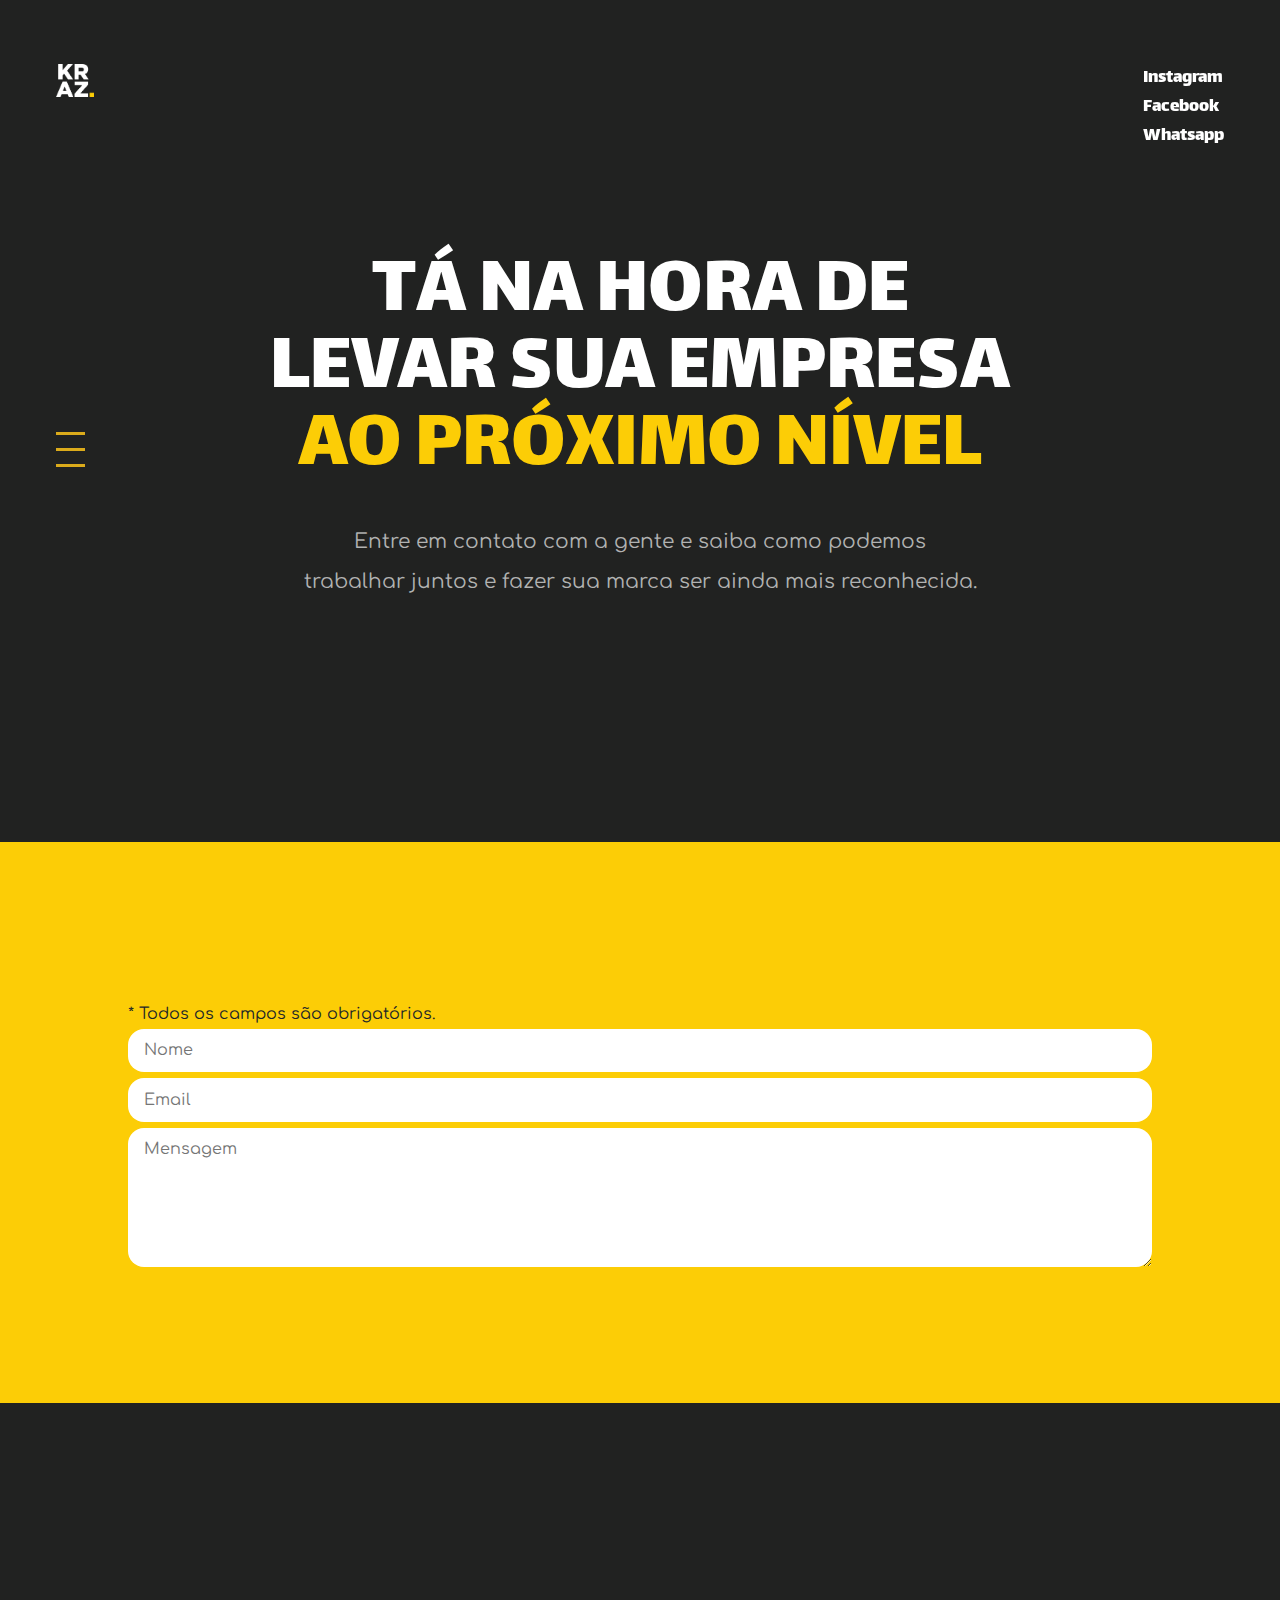
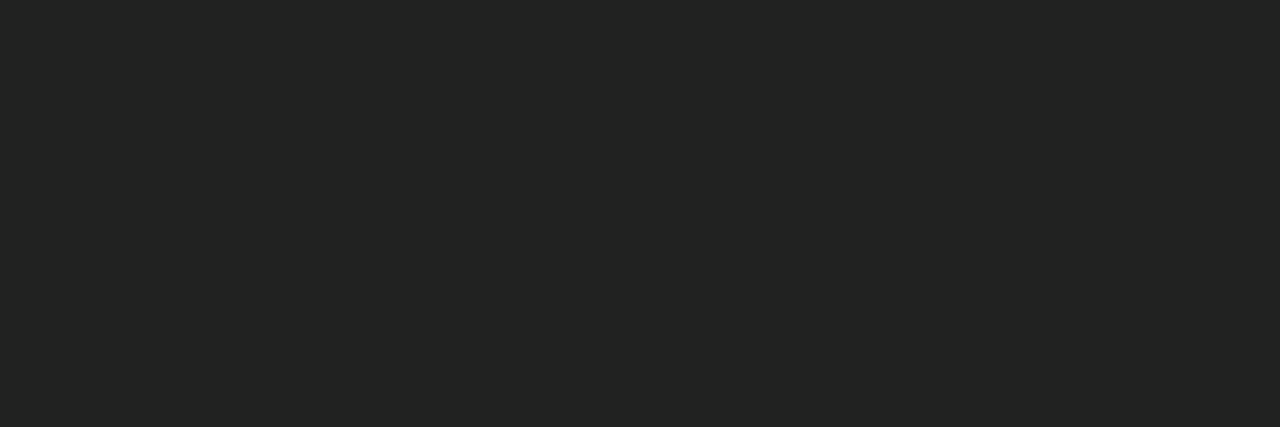
==== contact.html @ 316b5bdb "add contact form" ====
<!DOCTYPE html>
<html lang="en">

<head>
  <meta charset="UTF-8">
  <meta name="viewport" content="width=device-width, initial-scale=1.0">
  <title>KRAZ - Contato</title>
  <link rel="stylesheet" type="text/css" href="css/bootstrap.min.css">
  <link rel="stylesheet" type="text/css" href="css/fontawesome-all.min.css">
  <link rel="stylesheet" type="text/css" href="css/style.css">
  <link rel="stylesheet" type="text/css" href="css/organic-theme.css">
</head>

<body>
  <div class="menu-toggle">
    <div class="icon"></div>
  </div>
  <div class="main-menu">
    <div class="contant-info">
      <div><a href="mailto:agenciakraz@gmail.com">agenciakraz@gmail.com</a></div>
      <div>(11) 91148-5581</div>
    </div>
    <div class="menu-links">
      <ul>
        <li><a href="index.html">Início</a></li>
        <li><a href="contact.html">Contato</a></li>
      </ul>
    </div>
    <div class="social-media">
      <div class="social-link-holder"><a href="https://www.instagram.com/agenciakraz/">Instagram</a></div>
      <div class="social-link-holder"><a href="https://www.facebook.com/agencia.kraz">Facebook</a></div>
      <div class="social-link-holder"><a href="https://api.whatsapp.com/send?phone=5511911485581">Whatsapp</a></div>
    </div>
  </div>
  <nav class="container-fluid cnav">
    <div class="row">
      <div class="col">
        <div class="logo-holder">
          <a href="index.html"><img class="logo" src="images/logo.png" alt="KRAZ"></a>
        </div>
      </div>
      <div class="col text-right">
        <div class="social-media">
          <div class="social-link-holder"><a href="https://www.instagram.com/agenciakraz/">Instagram</a></div>
          <div class="social-link-holder"><a href="https://www.facebook.com/agencia.kraz">Facebook</a></div>
          <div class="social-link-holder"><a href="https://api.whatsapp.com/send?phone=5511911485581">Whatsapp</a></div>
        </div>
      </div>
    </div>
  </nav>
  <header class="container-fluid header header-contact">
    <div class="row">
      <div class="col">
        <div class="lg-text">
          <span>tá na hora de</span><br>
          <span>levar sua empresa</span><br>
          <span class="other-color">ao próximo nível</span>
        </div>
        <div class="normal-text">
          <p>Entre em contato com a gente e saiba como podemos <br> trabalhar juntos e fazer sua marca ser ainda mais
            reconhecida.</p>
        </div>
      </div>
    </div>
  </header>
  <div class="container-fluid form-contact">
    <div class="row">
      <div class="col">
        <div class="normal-text">
          <p>
            Tem alguma dúvida ou quer trocar uma ideia sobre algum projeto?<br>
            Manda aí! Retornaremos o mais breve possível.
          </p>
        </div>
        <span class="required-fields">* Todos os campos são obrigatórios.</span>

        <form>
          <input type="text" id="name" name="name" maxlength="155" placeholder="Nome" required>
          <input type="email" id="email" name="email" maxlength="254" placeholder="Email" required>
          <textarea id="message" name="message" placeholder="Mensagem" rows="5" required></textarea>

          <button type="submit" class="cr-btn black">
            Enviar Mensagem
          </button>
        </form>
      </div>
    </div>
  </div>
  <footer class="container-fluid footer">
    <div class="row">
      <div class="col">
        <div class="contact-info-holder">
          <div class="title">Telefone</div>
          <div class="contact-info">(11) 91148-5581</div>
        </div>
      </div>
      <div class="col">
        <div class="contact-info-holder">
          <div class="title">E-mail</div>
          <div class="contact-info"><a href="mailto:agenciakraz@gmail.com">agenciakraz@gmail.com</a></div>
          <div class="social-media">
            <div class="social-link-holder"><a href="https://www.instagram.com/agenciakraz/">Instagram</a></div>
            <div class="social-link-holder"><a href="https://www.facebook.com/agencia.kraz">Facebook</a></div>
            <div class="social-link-holder"><a href="https://api.whatsapp.com/send?phone=5511911485581">Whatsapp</a>
            </div>
          </div>
        </div>
      </div>
    </div>
  </footer>
  <script src="js/jquery.min.js"></script>
  <script src="js/popper.min.js"></script>
  <script src="js/bootstrap.min.js"></script>
  <script src="js/anime.min.js"></script>
  <script src="js/scrollreveal.min.js"></script>
  <script src="js/main.js"></script>
</body>

</html>
---- css/style.css ----
/*------------------------------------------------------------------
 * Theme Name: CRE8
 * Theme URI: https://www.brandio.io/envato/cre8
 * Author: Brandio
 * Author URI: https://www.brandio.io/
 * Description: A Bootstrap Responsive HTML5 Template
 * Version: 1.0
 * Licensed under MIT (https://github.com/twbs/bootstrap/blob/master/LICENSE)
 * Bootstrap v4.1 (http://getbootstrap.com)
 * Copyright 2019 Brandio.
 -------------------------------------------------------------------*/
/*------------------------------------------------------------------
[Table of contents]

1. General Styles.
2. Header Styles
3. Box Contentt Styles
4. Default Content Styles
5. Clients Section Styles
6. Other Content Styles
7. Process Section Styles
8. Team Section Styles
9. Jobs Section Styles
10. Blog Section Styles
11. Post Section Styles
12. Form Contact Styles
13. Jobs Section Styles
14. Social Row Styles
15. Project Info Styles
16. Footer Styles
17. Responsive Styles.
-------------------------------------------------------------------*/
@import url("https://fonts.googleapis.com/css?family=Comfortaa&display=swap");

@import url("https://fonts.googleapis.com/css?family=Lalezar&display=swap");
/* -----------------------------------
    1 - General Styles
------------------------------------*/
::selection {
  background-color: rgba(137, 139, 145, 0.7);
}

*,
body {
  font-family: "Comfortaa", cursive;
  font-weight: 400;
  -webkit-font-smoothing: antialiased;
  text-rendering: optimizeLegibility;
  -moz-osx-font-smoothing: grayscale;
}

h1,
h2,
h3,
h4,
h5,
h6 {
  font-family: "Lalezar", cursive;
}

button {
  border: none;
  background: transparent;
}

.cr-btn {
  display: inline-block;
  font-family: "Lalezar", cursive;
  font-size: 1.45rem;
  color: #fff;
  text-transform: uppercase;
  padding: 1.3rem 2.1rem 1rem;
  border-radius: 10rem;
  -webkit-box-shadow: inset 0 0 0 0.25rem #fff;
  box-shadow: inset 0 0 0 0.25rem #fff;
  -webkit-transition: all 0.3s ease-in-out;
  transition: all 0.3s ease-in-out;
}

.cr-btn:hover,
.cr-btn:focus {
  color: #232931;
  text-decoration: none;
  -webkit-box-shadow: inset 0 0 0 3.25rem #fff;
  box-shadow: inset 0 0 0 3.25rem #fff;
}

.cr-btn.primary {
  color: #fff;
  -webkit-box-shadow: inset 0 0 0 0.28rem #4ecca3;
  box-shadow: inset 0 0 0 0.28rem #4ecca3;
}

.cr-btn.primary:hover,
.cr-btn.primary:focus {
  color: #fff;
  -webkit-box-shadow: inset 0 0 0 3.25rem #4ecca3;
  box-shadow: inset 0 0 0 3.25rem #4ecca3;
}

.cr-btn.black {
  color: #000;
  -webkit-box-shadow: inset 0 0 0 0.28rem #000;
  box-shadow: inset 0 0 0 0.28rem #000;
}

.cr-btn.black:hover,
.cr-btn.black:focus {
  color: #fff;
  -webkit-box-shadow: inset 0 0 0 3.25rem #000;
  box-shadow: inset 0 0 0 3.25rem #000;
}

.cr-btn.ex-padding {
  padding: 1.3rem 3.7rem 1rem;
}

body {
  overflow-x: hidden;
  -webkit-transition: all 500ms cubic-bezier(1, -0.02, 0.25, 0.75);
  transition: all 500ms cubic-bezier(1, -0.02, 0.25, 0.75);
}

body.menu-open {
  padding-left: 30rem;
}

.menu-toggle {
  position: fixed;
  z-index: 99999;
  width: 1.8rem;
  height: 2.2rem;
  cursor: pointer;
  left: 3.5rem;
  top: 50%;
  margin-top: -1.1rem;
  mix-blend-mode: difference;
  -webkit-transition: all 500ms cubic-bezier(1, -0.02, 0.25, 0.75);
  transition: all 500ms cubic-bezier(1, -0.02, 0.25, 0.75);
}

.menu-toggle .icon {
  position: absolute;
  display: inline-block;
  top: 0;
  left: 0;
  width: 100%;
  height: 3px;
  background-color: #4ecca3;
  -webkit-transition: all 0.4s ease;
  transition: all 0.4s ease;
}

.menu-toggle .icon:before,
.menu-toggle .icon:after {
  content: "";
  position: absolute;
  left: 0;
  width: 100%;
  height: 100%;
  background-color: #4ecca3;
  -webkit-transform-origin: center;
  -moz-transform-origin: center;
  -ms-transform-origin: center;
  transform-origin: center;
  -webkit-transition: all 0.4s ease;
  transition: all 0.4s ease;
}

.menu-toggle .icon:before {
  top: 1rem;
}

.menu-toggle .icon:after {
  top: 2rem;
}

.menu-toggle.open {
  left: 29.1rem;
}

.menu-toggle.open .icon {
  background-color: transparent;
}

.menu-toggle.open .icon:before {
  -webkit-transform: rotate(45deg) scaleX(1.4);
  -moz-transform: rotate(45deg) scaleX(1.4);
  -ms-transform: rotate(45deg) scaleX(1.4);
  transform: rotate(45deg) scaleX(1.4);
}

.menu-toggle.open .icon:after {
  top: 1rem;
  -webkit-transform: rotate(-45deg) scaleX(1.4);
  -moz-transform: rotate(-45deg) scaleX(1.4);
  -ms-transform: rotate(-45deg) scaleX(1.4);
  transform: rotate(-45deg) scaleX(1.4);
}

.main-menu {
  position: fixed;
  top: 0;
  left: -30rem;
  height: 100%;
  width: 30rem;
  background-color: #393e46;
  text-align: right;
  padding: 3rem 4rem;
  overflow-y: hidden;
  z-index: 9999;
  -webkit-transition: all 500ms cubic-bezier(1, -0.02, 0.25, 0.75);
  transition: all 500ms cubic-bezier(1, -0.02, 0.25, 0.75);
}

.main-menu.opened {
  left: 0;
}

.main-menu .contant-info {
  margin-bottom: 4rem;
}

.main-menu .contant-info div {
  font-family: "Lalezar", cursive;
  font-size: 1.3rem;
  color: #777a80;
}

.main-menu .contant-info div a {
  font-family: "Lalezar", cursive;
  font-size: 1.3rem;
  color: #777a80;
  -webkit-transition: all 0.3s ease;
  transition: all 0.3s ease;
}

.main-menu .contant-info div a:hover,
.main-menu .contant-info div a:focus {
  color: #4ecca3;
  text-decoration: none;
}

.main-menu .menu-links {
  margin-bottom: 6rem;
}

.main-menu .menu-links ul {
  padding: 0;
  margin: 0;
  list-style: none;
}

.main-menu .menu-links ul li {
  overflow: hidden;
  padding-top: 0.5rem;
}

.main-menu .menu-links ul li a {
  display: inline-block;
  font-size: 5.3rem;
  line-height: 5.3rem;
  font-family: "Lalezar", cursive;
  color: #14181c;
  text-transform: uppercase;
  -webkit-transition: all 0.5s ease;
  transition: all 0.5s ease;
}

.main-menu .menu-links ul li a:hover,
.main-menu .menu-links ul li a:focus {
  color: #fff;
  text-decoration: none;
}

.main-menu .social-media {
  display: inline-block;
  opacity: 1;
  pointer-events: all;
  -webkit-transform: translateY(0);
  -moz-transform: translateY(0);
  -ms-transform: translateY(0);
  transform: translateY(0);
  -webkit-transition: all 0.3s ease;
  transition: all 0.3s ease;
}

.main-menu .social-media .social-link-holder {
  text-align: right;
}

.main-menu .social-media .social-link-holder a {
  font-size: 1.2rem;
  font-family: "Lalezar", cursive;
  color: #a8aaad;
  -webkit-transition: all 0.3s ease;
  transition: all 0.3s ease;
}

.main-menu .social-media .social-link-holder a:hover,
.main-menu .social-media .social-link-holder a:focus {
  color: #8b8d91;
  text-decoration: none;
}

/* -----------------------------------
    2 - Header Styles
------------------------------------*/
.cnav {
  position: fixed;
  width: 100%;
  z-index: 999;
  padding: 4rem 3.5rem;
  pointer-events: none;
  -webkit-transition: all 0.3s ease;
  transition: all 0.3s ease;
}

.cnav .logo-holder {
  display: inline-block;
  pointer-events: all;
}

.cnav .logo-holder img {
  width: 2.4rem;
}

.cnav .social-media {
  display: inline-block;
  opacity: 1;
  pointer-events: all;
  -webkit-transform: translateY(0);
  -moz-transform: translateY(0);
  -ms-transform: translateY(0);
  transform: translateY(0);
  -webkit-transition: all 0.3s ease;
  transition: all 0.3s ease;
}

.cnav .social-media .social-link-holder {
  text-align: left;
}

.cnav .social-media .social-link-holder a {
  font-size: 1.2rem;
  font-family: "Lalezar", cursive;
  color: #fff;
  -webkit-transition: all 0.3s ease;
  transition: all 0.3s ease;
}

.cnav .social-media .social-link-holder a:hover,
.cnav .social-media .social-link-holder a:focus {
  color: #898b91;
  text-decoration: none;
}

.cnav .social-media.hide {
  -webkit-transform: translateY(-13rem);
  -moz-transform: translateY(-13rem);
  -ms-transform: translateY(-13rem);
  transform: translateY(-13rem);
}

.cnav.blend {
  mix-blend-mode: difference;
}

.header {
  background-color: #232931;
  text-align: center;
  padding: 16rem 3.5rem 14rem;
}

.header .mouse-scroll {
  position: absolute;
  display: inline-block;
  bottom: 3rem;
  left: 50%;
  margin-left: -0.8rem;
  width: 1.6rem;
  height: 2.4rem;
  border-radius: 2rem;
  background-color: rgba(255, 255, 255, 0.15);
  pointer-events: none;
  -webkit-box-shadow: 0 0.3rem 5rem rgba(0, 0, 0, 0.24);
  box-shadow: 0 0.3rem 5rem rgba(0, 0, 0, 0.24);
  -webkit-transition: all 0.6s ease;
  transition: all 0.6s ease;
}

.header .mouse-scroll:before {
  position: absolute;
  content: "";
  top: 0.5rem;
  left: 50%;
  margin-left: -0.1rem;
  width: 0.2rem;
  height: 0.4rem;
  border-radius: 1rem;
  background-color: rgba(255, 255, 255, 0.21);
  -webkit-animation: m-an 2s ease infinite;
  -moz-animation: m-an 2s ease infinite;
  -ms-animation: m-an 2s ease infinite;
  animation: m-an 2s ease infinite;
}

.header .mouse-scroll.hide {
  opacity: 0;
}

.header .mouse-scroll.hide:before {
  opacity: 0;
  -webkit-animation: none;
  -moz-animation: none;
  -ms-animation: none;
  animation: none;
  -webkit-transition: all 0.6s ease;
  transition: all 0.6s ease;
}

@-webkit-keyframes m-an {
  0% {
    top: 0.5rem;
    height: 0.2rem;
    opacity: 0;
  }

  15% {
    top: 0.7rem;
    height: 0.6rem;
    opacity: 1;
  }

  50% {
    top: 0.9rem;
    height: 0.6rem;
    opacity: 1;
  }

  70% {
    top: 1rem;
    height: 0.5rem;
    opacity: 1;
  }

  90% {
    top: 1.2rem;
    height: 0.5rem;
    opacity: 0;
  }

  100% {
    top: 1.2rem;
    height: 0.5rem;
    opacity: 0;
  }
}

@-moz-keyframes m-an {
  0% {
    top: 0.5rem;
    height: 0.2rem;
    opacity: 0;
  }

  15% {
    top: 0.7rem;
    height: 0.6rem;
    opacity: 1;
  }

  50% {
    top: 0.9rem;
    height: 0.6rem;
    opacity: 1;
  }

  70% {
    top: 1rem;
    height: 0.5rem;
    opacity: 1;
  }

  90% {
    top: 1.2rem;
    height: 0.5rem;
    opacity: 0;
  }

  100% {
    top: 1.2rem;
    height: 0.5rem;
    opacity: 0;
  }
}

@-ms-keyframes m-an {
  0% {
    top: 0.5rem;
    height: 0.2rem;
    opacity: 0;
  }

  15% {
    top: 0.7rem;
    height: 0.6rem;
    opacity: 1;
  }

  50% {
    top: 0.9rem;
    height: 0.6rem;
    opacity: 1;
  }

  70% {
    top: 1rem;
    height: 0.5rem;
    opacity: 1;
  }

  90% {
    top: 1.2rem;
    height: 0.5rem;
    opacity: 0;
  }

  100% {
    top: 1.2rem;
    height: 0.5rem;
    opacity: 0;
  }
}

@keyframes m-an {
  0% {
    top: 0.5rem;
    height: 0.2rem;
    opacity: 0;
  }

  15% {
    top: 0.7rem;
    height: 0.6rem;
    opacity: 1;
  }

  50% {
    top: 0.9rem;
    height: 0.6rem;
    opacity: 1;
  }

  70% {
    top: 1rem;
    height: 0.5rem;
    opacity: 1;
  }

  90% {
    top: 1.2rem;
    height: 0.5rem;
    opacity: 0;
  }

  100% {
    top: 1.2rem;
    height: 0.5rem;
    opacity: 0;
  }
}

.extra-lg-text {
  color: #fff;
  text-align: center;
  font-family: "Lalezar", cursive;
  font-size: 6rem;
  line-height: 5rem;
  text-transform: uppercase;
}

.header-contact .lg-text {
  line-height: 4.8rem;
}

.extra-lg-text span {
  display: inline-block;
  font-family: "Lalezar", cursive;
}

.extra-lg-text .other-color {
  color: #4ecca3;
  font-family: "Lalezar", cursive;
}

.header-text-logo {
  margin-top: 32px;
  width: 40vw;
}

/*
.inner-page{
    .header{
        background-color: #393E46;
    }
}
*/
/* -----------------------------------
    3 - Box Contentt Styles
------------------------------------*/
.box-content {
  padding: 0;
}

.box-content .row {
  margin: 0;
}

.box-content .row div[class^="col"] {
  padding: 0;
}

.boxy {
  position: relative;
  height: 100%;
  padding: 12rem 6rem;
}

.boxy h1.title {
  font-size: 4.1rem;
  line-height: 3.4rem;
  margin: 0;
  margin-bottom: 3rem;
}

.boxy .text ul {
  padding: 0;
  margin: 0;
  list-style: none;
}

.boxy .text ul li {
  font-family: "Lalezar", cursive;
  text-transform: uppercase;
  font-size: 1.2rem;
}

.boxy .bottom-text {
  text-align: center;
}

.boxy .bottom-text .link {
  font-family: "Lalezar", cursive;
  text-transform: uppercase;
  color: #fff;
  font-size: 1.3rem;
}

.boxy .bottom-text .link a {
  font-family: "Lalezar", cursive;
  text-transform: uppercase;
  color: #fff;
  font-size: 1.3rem;
  -webkit-transition: all 0.3s ease;
  transition: all 0.3s ease;
}

.boxy .bottom-text .link a:hover,
.boxy .bottom-text .link a:focus {
  color: #abadb3;
  text-decoration: none;
}

.boxy .bottom-text .text {
  color: #fff;
  font-size: 1.2rem;
}

.boxy .project-link-full {
  position: absolute;
  display: inline-block;
  top: 0;
  left: 0;
  width: 100%;
  height: 100%;
}

.boxy.c1-color {
  background-color: #eeeeee;
}

.boxy.c1-color h1.title {
  color: #232931;
}

.boxy.c1-color .text {
  color: rgba(0, 0, 0, 0.66);
}

.boxy.c1-color .slg-text {
  color: #232931;
}

.boxy.c1-color .normal-lg-text p {
  color: rgba(0, 0, 0, 0.66);
}

.boxy.primary-color {
  background-color: #4ecca3;
}

.boxy.primary-color h1.title {
  color: #232931;
}

.boxy.primary-color .text {
  color: rgba(0, 0, 0, 0.66);
}

.boxy.primary-color .slg-text {
  color: #fff;
}

.boxy.primary-color .normal-lg-text p {
  color: #fff;
}

.boxy.default-color {
  background-color: #232931;
}

.boxy.default-color h1.title {
  color: #eeeeee;
}

.boxy.default-color .text {
  color: rgba(216, 216, 216, 0.66);
}

.boxy.default-color .slg-text {
  color: #fff;
}

.boxy.default-color .normal-lg-text p {
  color: rgba(255, 255, 255, 0.66);
}

.boxy.c2-color {
  background-color: #393e46;
}

.boxy.c2-color h1.title {
  color: #eeeeee;
}

.boxy.c2-color .text {
  color: rgba(216, 216, 216, 0.66);
}

.boxy.c2-color .slg-text {
  color: #fff;
}

.boxy.c2-color .normal-lg-text p {
  color: rgba(255, 255, 255, 0.66);
}

.boxy.img-box {
  position: relative;
  padding: 4rem;
  min-height: 652px;
  z-index: 1;
  display: -webkit-box;
  display: -moz-box;
  display: -ms-flexbox;
  display: -webkit-flex;
  display: flex;
  -moz-justify-content: center;
  -webkit-justify-content: center;
  -ms-justify-content: center;
  justify-content: center;
  -moz-align-items: flex-end;
  -webkit-align-items: flex-end;
  -ms-align-items: flex-end;
  align-items: flex-end;
  overflow: hidden;
}

.boxy.img-box:before {
  content: "";
  position: absolute;
  top: 0;
  left: 0;
  width: 100%;
  height: 100%;
  background-color: #232931;
  opacity: 0;
  z-index: -1;
  -webkit-transform-origin: center center;
  -moz-transform-origin: center center;
  -ms-transform-origin: center center;
  transform-origin: center center;
  -webkit-transform: scale(0.9);
  -moz-transform: scale(0.9);
  -ms-transform: scale(0.9);
  transform: scale(0.9);
  -webkit-transition: all 0.4s ease;
  transition: all 0.4s ease;
}

.boxy.img-box .img img {
  display: block;
  width: 100%;
  height: 100%;
  object-fit: cover;
}

.boxy.img-box .img {
  content: "";
  position: absolute;
  top: 0;
  left: 0;
  width: 100%;
  height: 100%;
  z-index: -2;
  background-size: cover;
  background-position: center;
  background-repeat: no-repeat;
  -webkit-transform-origin: center center;
  -moz-transform-origin: center center;
  -ms-transform-origin: center center;
  transform-origin: center center;
  -webkit-transform: scale(1);
  -moz-transform: scale(1);
  -ms-transform: scale(1);
  transform: scale(1);
  -webkit-transition: all 2s ease;
  transition: all 2s ease;
}

.boxy.img-box:hover .img,
.boxy.img-box:focus .img {
  -webkit-transform: scale(1.1);
  -moz-transform: scale(1.1);
  -ms-transform: scale(1.1);
  transform: scale(1.1);
}

.boxy.img-box:hover:before,
.boxy.img-box:focus:before {
  opacity: 0.8;
  -webkit-transform: scale(1);
  -moz-transform: scale(1);
  -ms-transform: scale(1);
  transform: scale(1);
}

/* -----------------------------------
    4 - Default Content Styles
------------------------------------*/
.default-content {
  background-color: #232931;
  text-align: center;
  padding: 10rem 3.5rem 8rem;
}

.default-content .lg-text {
  margin-bottom: 2.2rem;
}

.default-content p {
  color: rgba(255, 255, 255, 0.66);
  font-size: 1.26rem;
  line-height: 2.5rem;
}

.default-content .normal-text {
  margin-bottom: 5rem;
}

.default-content .fa-instagram {
  margin-right: 0.5rem;
}

.lg-text {
  color: #fff;
  text-align: center;
  font-family: "Lalezar", cursive;
  font-size: 5.3rem;
  line-height: 3.9rem;
  text-transform: uppercase;
  margin-bottom: 2.2rem;
}

.lg-text span {
  font-family: "Lalezar", cursive;
  display: inline-block;
}

.lg-text .other-color {
  color: #4ecca3;
  font-family: "Lalezar", cursive;
}

.normal-text p {
  color: rgba(255, 255, 255, 0.66);
  font-size: 1.26rem;
  line-height: 2.5rem;
}

.slg-text {
  color: #fff;
  text-align: center;
  font-family: "Lalezar", cursive;
  font-size: 5rem;
  line-height: 3.9rem;
  text-transform: uppercase;
  margin-bottom: 5rem;
}

.slg-text span {
  font-family: "Lalezar", cursive;
  display: inline-block;
}

.slg-text .other-color {
  color: #4ecca3;
  font-family: "Lalezar", cursive;
}

.normal-lg-text {
  text-align: center;
}

.normal-lg-text p {
  font-family: "Lalezar", cursive;
  color: rgba(255, 255, 255, 0.66);
  font-size: 2.5rem;
  line-height: 3.3rem;
}

.normal-lg-text p a {
  font-family: "Lalezar", cursive;
  color: rgba(255, 255, 255, 0.66);
  font-size: 2rem;
  line-height: 3.3rem;
}

/* -----------------------------------
    5 - Clients Section Styles
------------------------------------*/
.clients-section {
  background-color: #fff;
  text-align: left;
  padding: 10rem 10rem 3rem;
}

.clients-section .lg-text {
  color: #000;
  text-align: left;
  margin-bottom: 2.2rem;
}

.clients-section p {
  color: rgba(0, 0, 0, 0.66);
  font-size: 1.26rem;
  line-height: 2.5rem;
}

.clients-section .normal-text {
  margin-bottom: 5rem;
}

.clients-section .clients-logos {
  display: -webkit-box;
  display: -moz-box;
  display: -ms-flexbox;
  display: -webkit-flex;
  display: flex;
  -moz-flex-flow: row wrap;
  -webkit-flex-flow: row wrap;
  -ms-flex-flow: row wrap;
  flex-flow: row wrap;
  width: 100%;
}

.clients-section .clients-logos .logo-holder {
  -moz-flex: 1 1 25%;
  -webkit-flex: 1 1 25%;
  -ms-flex: 1 1 25%;
  flex: 1 1 25%;
  margin-bottom: 5rem;
}

.clients-section .clients-logos .logo-holder img {
  max-height: 2.8rem;
}

/* -----------------------------------
    6 - Other Content Styles
------------------------------------*/
.other-content {
  background-color: #393e46;
  text-align: center;
  padding: 9rem 3.5rem 7rem;
}

.other-content .lg-text {
  margin-bottom: 2.2rem;
}

.other-content p {
  color: rgba(255, 255, 255, 0.66);
  font-size: 1.26rem;
  line-height: 2.5rem;
}

.other-content .normal-text {
  margin-bottom: 4rem;
}

/* -----------------------------------
    7 - Process Section Styles
------------------------------------*/
.process-section {
  background-color: #fff;
  text-align: left;
  padding: 8rem 12rem 3rem;
}

.process-section .lg-text {
  text-align: left;
}

.process-section p {
  color: rgba(0, 0, 0, 0.66);
  margin-bottom: 6rem;
}

.process-section > .row {
  margin-right: -40px;
  margin-left: -40px;
}

.process-section > .row > div[class^="col"] {
  padding-right: 40px;
  padding-left: 40px;
}

.text-box {
  margin-bottom: 4rem;
}

.text-box .title {
  font-family: "Lalezar", cursive;
  font-size: 2.4rem;
  margin-bottom: 0.8rem;
}

.text-box p {
  color: rgba(0, 0, 0, 0.66);
  font-size: 1.26rem;
  line-height: 2.5rem;
}

/* -----------------------------------
    8 - Team Section Styles
------------------------------------*/
.team-section {
  position: relative;
  background-color: #393e46;
  padding: 10rem 8rem 12rem;
  z-index: 10;
}

.team-section .team-photos {
  position: absolute;
  left: 0;
  bottom: -12.25rem;
  width: 100%;
  padding-bottom: 5rem;
  overflow: hidden;
  white-space: nowrap;
  -webkit-touch-callout: none;
  -webkit-user-select: none;
  -khtml-user-select: none;
  -moz-user-select: none;
  -ms-user-select: none;
  user-select: none;
}

.team-section .team-photos .photo-holder {
  position: relative;
  display: inline-block;
  margin: 0 2.4rem;
}

.team-section .team-photos .photo-holder img {
  border-radius: 10rem;
  width: 14.5rem;
}

.team-section .team-photos .photo-holder:nth-child(odd) {
  bottom: -3.5rem;
}

@-webkit-keyframes photos-move {
  0% {
    -webkit-transform: translateX(0);
    -moz-transform: translateX(0);
    -ms-transform: translateX(0);
    transform: translateX(0);
  }

  100% {
    -webkit-transform: translateX(-140%);
    -moz-transform: translateX(-140%);
    -ms-transform: translateX(-140%);
    transform: translateX(-140%);
  }
}

@-moz-keyframes photos-move {
  0% {
    -webkit-transform: translateX(0);
    -moz-transform: translateX(0);
    -ms-transform: translateX(0);
    transform: translateX(0);
  }

  100% {
    -webkit-transform: translateX(-140%);
    -moz-transform: translateX(-140%);
    -ms-transform: translateX(-140%);
    transform: translateX(-140%);
  }
}

@-ms-keyframes photos-move {
  0% {
    -webkit-transform: translateX(0);
    -moz-transform: translateX(0);
    -ms-transform: translateX(0);
    transform: translateX(0);
  }

  100% {
    -webkit-transform: translateX(-140%);
    -moz-transform: translateX(-140%);
    -ms-transform: translateX(-140%);
    transform: translateX(-140%);
  }
}

@keyframes photos-move {
  0% {
    -webkit-transform: translateX(0);
    -moz-transform: translateX(0);
    -ms-transform: translateX(0);
    transform: translateX(0);
  }

  100% {
    -webkit-transform: translateX(-140%);
    -moz-transform: translateX(-140%);
    -ms-transform: translateX(-140%);
    transform: translateX(-140%);
  }
}

/* -----------------------------------
    9 - Jobs Section Styles
------------------------------------*/
.jobs-section {
  background-color: #fff;
  text-align: left;
  padding: 10rem 10rem 3rem;
}

.jobs-section .lg-text {
  text-align: left;
  margin-bottom: 7rem;
}

.jobs-section .job-box-row {
  margin-bottom: 5rem;
}

.jobs-section .job-box-row:last-child {
  margin-bottom: 0;
}

.jobs-section .job-box .title {
  font-family: "Lalezar", cursive;
  font-size: 2.4rem;
  line-height: 2.5rem;
  text-transform: uppercase;
}

.jobs-section .job-box .subtitle {
  color: rgba(0, 0, 0, 0.66);
  font-size: 1.26rem;
  line-height: 2.5rem;
}

.jobs-section .btn-holder {
  text-align: right;
}

.padding-for-team {
  padding-top: 17rem !important;
}

.no-padding-bottom {
  padding-bottom: 0 !important;
}

/* -----------------------------------
    10 - Blog Section Styles
------------------------------------*/
.blog-section {
  padding: 6rem;
  background-color: #fff;
}

.post-box {
  display: -webkit-box;
  display: -moz-box;
  display: -ms-flexbox;
  display: -webkit-flex;
  display: flex;
  background-color: #eeeeee;
  margin-bottom: 5rem;
}

.post-box:last-child {
  margin-bottom: 0;
}

.post-box .text-holder {
  padding: 6.5rem 5rem;
}

.post-box .text-holder .title {
  display: inline-block;
  color: #232931;
  text-align: left;
  font-family: "Lalezar", cursive;
  font-size: 5.3rem;
  line-height: 3.9rem;
  text-transform: uppercase;
  margin-bottom: 2.2rem;
  -webkit-transition: all 0.3s ease;
  transition: all 0.3s ease;
}

.post-box .text-holder .title:hover,
.post-box .text-holder .title:focus {
  text-decoration: none;
  color: #60666d;
}

.post-box .text-holder .text {
  color: rgba(0, 0, 0, 0.66);
  font-size: 1.26rem;
  line-height: 2.5rem;
}

.post-box .img-holder img {
  width: 29rem;
}

/* -----------------------------------
    11 - Post Section Styles
------------------------------------*/
.post-section {
  background-color: #fff;
  padding: 0;
}

.post-section > .row {
  margin: 0;
}

.post-section > .row > div[class^="col"] {
  padding: 0;
}

.post-section .post-header {
  display: -webkit-box;
  display: -moz-box;
  display: -ms-flexbox;
  display: -webkit-flex;
  display: flex;
}

.post-section .post-header .post-info-holder {
  display: -webkit-box;
  display: -moz-box;
  display: -ms-flexbox;
  display: -webkit-flex;
  display: flex;
  margin-bottom: 4rem;
}

.post-section .post-header .post-info-holder .link-holder {
  -moz-flex: 1;
  -webkit-flex: 1;
  -ms-flex: 1;
  flex: 1;
}

.post-section .post-header .post-info-holder .link-holder a {
  font-family: "Lalezar", cursive;
  font-size: 1.7rem;
  color: #393e46;
  text-transform: uppercase;
  -webkit-transition: all 0.3s ease;
  transition: all 0.3s ease;
}

.post-section .post-header .post-info-holder .link-holder a:hover,
.post-section .post-header .post-info-holder .link-holder a:focus {
  color: #60666d;
  text-decoration: none;
}

.post-section .post-header .post-info-holder .post-info {
  -moz-flex: 1;
  -webkit-flex: 1;
  -ms-flex: 1;
  flex: 1;
  text-align: right;
}

.post-section .post-header .post-info-holder .post-info .date {
  display: inline-block;
  color: rgba(0, 0, 0, 0.66);
  font-size: 1.26rem;
  margin-right: 1rem;
}

.post-section .post-header .post-info-holder .post-info .auther {
  display: inline-block;
  color: rgba(0, 0, 0, 0.66);
  font-size: 1.26rem;
}

.post-section .post-header .text-holder {
  padding: 4rem 9.5rem;
}

.post-section .post-header .text-holder .title {
  display: inline-block;
  color: #232931;
  text-align: left;
  font-family: "Lalezar", cursive;
  font-size: 5.3rem;
  line-height: 3.9rem;
  text-transform: uppercase;
  margin-bottom: 2.2rem;
  -webkit-transition: all 0.3s ease;
  transition: all 0.3s ease;
}

.post-section .post-header .text-holder .text {
  color: rgba(0, 0, 0, 0.66);
  font-size: 1.26rem;
  line-height: 2.5rem;
}

.post-section .post-header .img-holder img {
  width: 29rem;
}

.post-section .post-content {
  padding: 4rem 9.5rem;
}

.post-section .post-content h1 {
  margin-bottom: 1rem;
}

.post-section .post-content p {
  color: rgba(0, 0, 0, 0.66);
  font-size: 1.12rem;
  line-height: 2.5rem;
  margin-bottom: 4rem;
}

/* -----------------------------------
    12 - Form Contact Styles
------------------------------------*/
.form-contact {
  padding: 4rem 8rem;
  background-color: #fccd06;
}

.form-contact .normal-text p {
  color: #212221;
  text-align: center;
}

.form-contact form {
  width: 100%;
  display: flex;
  flex-direction: column;
}

.form-contact form input,
.form-contact form textarea {
  border: none;
  margin: 0.2rem 0;
  padding: 0.6rem 1rem;
  border-radius: 16px;
}

.form-contact .cr-btn {
  padding: 0.8rem 2rem;
  margin-top: 0.5rem;
  cursor: pointer;
}

/* -----------------------------------
    13 - Jobs Section Styles
------------------------------------*/
.our-people-section {
  background-color: #fff;
  text-align: left;
  padding: 10rem 10rem;
}

.our-people-section .extra-lg-text {
  color: #393e46;
  margin-bottom: 11rem;
}

.our-people-section .lg-text {
  text-align: left;
  margin-bottom: 2rem;
}

.our-people-section .normal-text {
  margin-bottom: 5rem;
}

.our-people-section .normal-text p {
  color: rgba(0, 0, 0, 0.66);
}

.our-people-section .people-box-row {
  margin-bottom: 5rem;
}

.our-people-section .people-box-row:last-child {
  margin-bottom: 0;
}

.our-people-section .people-box .title {
  font-family: "Lalezar", cursive;
  font-size: 2.4rem;
  line-height: 2.5rem;
  text-transform: uppercase;
}

.our-people-section .people-box .subtitle {
  color: rgba(0, 0, 0, 0.66);
  font-size: 1.26rem;
  line-height: 2.5rem;
}

.our-people-section .btn-holder {
  text-align: right;
}

/* -----------------------------------
    14 - Social Row Styles
------------------------------------*/
.social-row {
  background-color: #393e46;
  text-align: center;
  padding: 5rem 5.5rem;
}

.social-row .social-media .social-link-holder {
  display: inline-block;
  margin: 0 1rem;
}

.social-row .social-media .social-link-holder a {
  font-family: "Lalezar", cursive;
  font-size: 2.5rem;
  color: #fff;
  -webkit-transition: all 0.3s ease;
  transition: all 0.3s ease;
}

.social-row .social-media .social-link-holder a:hover,
.social-row .social-media .social-link-holder a:focus {
  color: #4ecca3;
  text-decoration: none;
}

/* -----------------------------------
    15 - Project Info Styles
------------------------------------*/
.project-info {
  background-color: #fff;
  padding: 6rem 8rem 2rem;
}

.project-info h2 {
  color: #393e46;
  margin-bottom: 1rem;
}

.project-info .lg-text {
  color: #000;
  text-align: left;
  margin-bottom: 2rem;
}

.project-info .normal-text {
  margin-bottom: 5rem;
}

.project-info .normal-text p {
  color: rgba(0, 0, 0, 0.66);
}

.project-info .text-box .title {
  color: #393e46;
  font-size: 1.9rem;
  margin-bottom: 1.4rem;
}

.project-imgs {
  background-color: #fff;
  padding: 3.5rem;
}

.project-imgs .img-holder {
  margin-bottom: 4rem;
}

.project-imgs .img-holder img {
  width: 100%;
}

/* -----------------------------------
    16 - Footer Styles
------------------------------------*/
.footer {
  background-color: #232931;
  text-align: center;
  padding: 10rem 8rem 8rem;
}

.footer .lg-text {
  color: #4ecca3;
  margin-bottom: 2.2rem;
}

.footer p {
  color: rgba(255, 255, 255, 0.66);
  font-size: 1.26rem;
  line-height: 2.5rem;
}

.footer .normal-text {
  margin-bottom: 6rem;
}

.footer .contact-info-holder {
  text-align: left;
}

.footer .contact-info-holder .title {
  font-family: "Lalezar", cursive;
  font-size: 1.6rem;
  color: #777a80;
}

.footer .contact-info-holder .contact-info {
  font-family: "Lalezar", cursive;
  color: #fff;
  font-size: 4.8rem;
}

.footer .contact-info-holder .contact-info a {
  font-family: "Lalezar", cursive;
  color: #fff;
  font-size: 4.8rem;
  -webkit-transition: all 0.3s ease;
  transition: all 0.3s ease;
}

.footer .contact-info-holder .contact-info a:hover,
.footer .contact-info-holder .contact-info a:focus {
  color: #4ecca3;
  text-decoration: none;
}

.footer .contact-info-holder .social-media {
  display: inline-block;
  opacity: 1;
  pointer-events: all;
  -webkit-transform: translateY(0);
  -moz-transform: translateY(0);
  -ms-transform: translateY(0);
  transform: translateY(0);
  -webkit-transition: all 0.3s ease;
  transition: all 0.3s ease;
}

.footer .contact-info-holder .social-media .social-link-holder {
  text-align: left;
  display: inline-block;
  margin-right: 0.5rem;
}

.footer .contact-info-holder .social-media .social-link-holder a {
  font-size: 1.2rem;
  font-family: "Lalezar", cursive;
  color: #fff;
  -webkit-transition: all 0.3s ease;
  transition: all 0.3s ease;
}

.footer .contact-info-holder .social-media .social-link-holder a:hover,
.footer .contact-info-holder .social-media .social-link-holder a:focus {
  color: #898b91;
  text-decoration: none;
}

.footer.one-word {
  padding: 14rem 8rem 13rem;
}

.footer.one-word .lg-text {
  color: #fff;
}

/* -----------------------------------
    17 - Responsive Styles
------------------------------------*/
@media (max-width: 1200px) {
  body.menu-open {
    padding-left: 0;
  }

  .clients-section .clients-logos .logo-holder img {
    max-height: 2rem;
  }

  .footer .contact-info-holder .contact-info,
  .form-contact .contact-info-holder .contact-info {
    font-size: 4rem;
  }

  .footer .contact-info-holder .contact-info a,
  .form-contact .contact-info-holder .contact-info a {
    font-size: 4rem;
  }

  .post-box {
    margin-bottom: 3rem;
  }

  .post-box:last-child {
    margin-bottom: 0;
  }

  .post-box .text-holder {
    padding: 4rem 4rem;
  }

  .post-box .text-holder .title {
    font-size: 4rem;
    line-height: 2.8rem;
    margin-bottom: 1.2rem;
  }

  .post-box .text-holder .text {
    font-size: 1.2rem;
    line-height: 2rem;
  }

  .post-box .img-holder img {
    width: 23rem;
  }

  .post-section .post-header .post-info-holder {
    margin-bottom: 3rem;
    -moz-flex-direction: column;
    -webkit-flex-direction: column;
    -ms-flex-direction: column;
    flex-direction: column;
  }

  .post-section .post-header .post-info-holder .post-info {
    text-align: left;
  }

  .post-section .post-header .text-holder .title {
    font-size: 3.6rem;
    line-height: 2.5rem;
    margin-bottom: 2.2rem;
  }

  .post-section .post-header .img-holder img {
    width: 24rem;
  }
}

@media (max-width: 992px) {
  .extra-lg-text {
    font-size: 4.8rem;
    line-height: 3.4rem;
  }

  .lg-text {
    font-size: 4rem;
    line-height: 2.8rem;
  }

  .header-contact .lg-text {
    line-height: 3.8rem;
  }

  .normal-text p {
    font-size: 1.1rem;
    line-height: 1.8rem;
  }

  .slg-text {
    font-size: 2.6rem;
    line-height: 1.9rem;
    margin-bottom: 3rem;
  }

  .normal-lg-text p {
    font-size: 1.8rem;
    line-height: 2rem;
  }

  .boxy {
    padding: 5rem 6rem;
  }

  .boxy h1.title {
    font-size: 3rem;
    line-height: 2.4rem;
    margin-bottom: 2rem;
  }

  .boxy.img-box {
    padding: 3.2rem;
    min-height: 370px;
  }

  .boxy.img-box:before {
    background: initial;
    background-repeat: repeat-x;
    background-image: -webkit-linear-gradient(
      0deg,
      rgba(35, 41, 49, 0.6),
      rgba(35, 41, 49, 0)
    );
    background-image: -o-linear-gradient(
      0deg,
      rgba(35, 41, 49, 0.6),
      rgba(35, 41, 49, 0)
    );
    background-image: linear-gradient(
      0deg,
      rgba(35, 41, 49, 0.6),
      rgba(35, 41, 49, 0)
    );
    opacity: 1;
    -webkit-transform: scale(1);
    -moz-transform: scale(1);
    -ms-transform: scale(1);
    transform: scale(1);
  }

  .boxy .bottom-text .link {
    font-size: 1rem;
  }

  .boxy .bottom-text .link a {
    font-size: 1rem;
  }

  .boxy .bottom-text .text {
    font-size: 0.9rem;
  }

  .boxy.simple-data {
    padding: 7rem 6rem;
  }

  .clients-section {
    padding: 6rem 6.5rem 5rem;
  }

  .clients-section .clients-logos .logo-holder {
    -moz-flex: 1 1 25%;
    -webkit-flex: 1 1 25%;
    -ms-flex: 1 1 25%;
    flex: 1 1 25%;
    margin-bottom: 3rem;
  }

  .clients-section .clients-logos .logo-holder img {
    max-height: 1.8rem;
  }

  .process-section {
    padding: 6rem 6.5rem;
  }

  .process-section p {
    margin-bottom: 4rem;
  }

  .text-box {
    margin-bottom: 2rem;
  }

  .text-box .title {
    font-size: 2rem;
    margin-bottom: 0.6rem;
  }

  .text-box p {
    font-size: 1.1rem;
    line-height: 1.8rem;
  }

  .team-section {
    padding: 6rem 2rem 6rem;
  }

  .team-section .team-photos {
    bottom: -10.25rem;
    padding-bottom: 5rem;
  }

  .team-section .team-photos .photo-holder {
    margin: 0 1.5rem;
  }

  .team-section .team-photos .photo-holder img {
    width: 10rem;
  }

  .team-section .team-photos .photo-holder:nth-child(odd) {
    bottom: -2rem;
  }

  .jobs-section {
    padding: 6rem 6.5rem;
  }

  .jobs-section .lg-text {
    margin-bottom: 4rem;
  }

  .jobs-section .job-box-row {
    margin-bottom: 4rem;
  }

  .jobs-section .job-box-row:last-child {
    margin-bottom: 0;
  }

  .jobs-section .job-box .title {
    font-size: 2rem;
    line-height: 2.5rem;
    text-transform: capitalize;
  }

  .jobs-section .job-box .subtitle {
    font-size: 1.1rem;
    line-height: 2.5rem;
    margin-bottom: 0.5rem;
  }

  .jobs-section .btn-holder {
    text-align: right;
  }

  .jobs-section .btn-holder .cr-btn {
    padding: 1rem 2rem 0.7rem;
  }

  .padding-for-team {
    padding-top: 12rem !important;
  }

  .project-info {
    padding: 4rem 6.5rem 0;
  }

  .project-info h2 {
    font-size: 2rem;
    line-height: 1.8rem;
  }

  .project-info .normal-text {
    margin-bottom: 2rem;
  }

  .project-info .text-box .title {
    font-size: 1.9rem;
    margin-bottom: 0.2rem;
  }

  .blog-section {
    padding: 4rem 6.5rem;
  }

  .post-box {
    margin-bottom: 3rem;
  }

  .post-box:last-child {
    margin-bottom: 0;
  }

  .post-box .text-holder {
    padding: 4rem 3rem;
  }

  .post-box .text-holder .title {
    font-size: 2.9rem;
    line-height: 2rem;
    margin-bottom: 1.2rem;
  }

  .post-box .text-holder .text {
    font-size: 1rem;
    line-height: 1.8rem;
  }

  .post-box .img-holder img {
    width: 20rem;
  }

  .post-section .post-header .post-info-holder {
    margin-bottom: 3rem;
    -moz-flex-direction: column;
    -webkit-flex-direction: column;
    -ms-flex-direction: column;
    flex-direction: column;
  }

  .post-section .post-header .post-info-holder .link-holder a {
    font-size: 1.4rem;
  }

  .post-section .post-header .post-info-holder .post-info {
    text-align: left;
  }

  .post-section .post-header .post-info-holder .post-info .date {
    font-size: 1.1rem;
  }

  .post-section .post-header .post-info-holder .post-info .auther {
    font-size: 1.1rem;
  }

  .post-section .post-header .text-holder {
    padding: 3rem 6.5rem 0rem;
  }

  .post-section .post-header .text-holder .title {
    font-size: 2.6rem;
    line-height: 2rem;
    margin-bottom: 2.2rem;
  }

  .post-section .post-header .text-holder .text {
    font-size: 1rem;
    line-height: 1.8rem;
  }

  .post-section .post-header .img-holder img {
    width: 20rem;
  }

  .post-section .post-content {
    padding: 3rem 6.5rem;
  }

  .post-section .post-content h1 {
    font-size: 2rem;
    line-height: 2rem;
    margin-bottom: 1rem;
  }

  .post-section .post-content p {
    font-size: 1rem;
    line-height: 1.8rem;
    margin-bottom: 3rem;
  }

  .our-people-section {
    padding: 6rem 6.5rem;
  }

  .our-people-section .extra-lg-text {
    margin-bottom: 5rem;
  }

  .our-people-section .lg-text {
    margin-bottom: 2rem;
  }

  .our-people-section .normal-text {
    margin-bottom: 3rem;
  }

  .our-people-section .people-box-row {
    margin-bottom: 3rem;
  }

  .our-people-section .people-box-row:last-child {
    margin-bottom: 0;
  }

  .our-people-section .people-box .title {
    font-size: 2rem;
    line-height: 2.5rem;
  }

  .our-people-section .people-box .subtitle {
    font-size: 1.2rem;
    line-height: 2rem;
    margin-bottom: 1rem;
  }

  .our-people-section .btn-holder {
    text-align: right;
  }

  .our-people-section .btn-holder .cr-btn {
    padding: 1.1rem 2rem 0.9rem;
  }
}

@media (max-width: 768px) {
  .menu-toggle {
    left: 2rem;
  }

  .main-menu {
    overflow: scroll;
    left: -100%;
  }

  .main-menu .menu-links ul li a {
    font-size: 4.8rem;
    line-height: 3rem;
  }

  .cnav {
    padding: 2rem 2rem;
  }

  .cnav .logo-holder img {
    width: 2.2em;
  }

  .cr-btn {
    font-size: 1.3rem;
  }

  .header {
    padding: 11.5rem 2rem 10rem;
  }

  .extra-lg-text {
    font-size: 3.8rem;
    line-height: 2.6rem;
  }

  .lg-text {
    font-size: 2.6rem;
    line-height: 1.9rem;
  }


  .header-contact .lg-text {
    line-height: 2.2rem;
  }

  .normal-text p {
    font-size: 1rem;
    line-height: 1.8rem;
  }

  .boxy {
    padding: 5rem 5rem;
  }

  .clients-section {
    padding: 6rem 5rem 5rem;
  }

  .clients-section .clients-logos .logo-holder img {
    max-height: 1.5rem;
  }

  .default-content {
    padding: 10rem 2rem 8rem;
  }

  .other-content {
    padding: 6rem 2rem;
  }

  .footer {
    padding: 6rem 2rem 6rem;
  }

  .footer .contact-info-holder {
    text-align: center;
  }

  .footer .contact-info-holder .title {
    font-size: 1.8rem;
  }

  .footer .contact-info-holder .contact-info {
    font-size: 1.8rem;
    margin-bottom: 3rem;
  }

  .footer .contact-info-holder .contact-info a {
    font-size: 1.8rem;
  }

  .footer .contact-info-holder .social-media .social-link-holder a {
    font-size: 0.9rem;
  }

  .footer.one-word {
    padding: 8rem 8rem 7rem;
  }

  .process-section {
    padding: 6rem 5rem;
  }

  .process-section p {
    margin-bottom: 4rem;
  }

  .text-box {
    margin-bottom: 2rem;
  }

  .text-box .title {
    font-size: 2rem;
    margin-bottom: 0.6rem;
  }

  .text-box p {
    font-size: 1rem;
    line-height: 1.8rem;
    margin-bottom: 2rem;
  }

  .team-section {
    padding: 6rem 2rem 6rem;
  }

  .team-section .team-photos {
    bottom: -8.25rem;
    padding-bottom: 5rem;
  }

  .team-section .team-photos .photo-holder {
    margin: 0 1rem;
  }

  .team-section .team-photos .photo-holder img {
    width: 8rem;
  }

  .team-section .team-photos .photo-holder:nth-child(odd) {
    bottom: -2rem;
  }

  .jobs-section {
    padding: 6rem 5rem 6rem;
  }

  .padding-for-team {
    padding-top: 8rem !important;
  }

  .project-info {
    padding: 4rem 5rem 0;
  }

  .project-imgs {
    padding: 2rem;
  }

  .project-imgs .img-holder {
    margin-bottom: 2.5rem;
  }

  .blog-section {
    padding: 3rem 5rem;
  }

  .post-box {
    margin-bottom: 3rem;
    -moz-flex-direction: column-reverse;
    -webkit-flex-direction: column-reverse;
    -ms-flex-direction: column-reverse;
    flex-direction: column-reverse;
  }

  .post-box:last-child {
    margin-bottom: 0;
  }

  .post-box .text-holder {
    padding: 3rem;
  }

  .post-box .img-holder img {
    width: 100%;
  }

  .post-section .post-header {
    -moz-flex-direction: column-reverse;
    -webkit-flex-direction: column-reverse;
    -ms-flex-direction: column-reverse;
    flex-direction: column-reverse;
  }

  .post-section .post-header .text-holder {
    padding: 3rem 5rem 0rem;
  }

  .post-section .post-header .text-holder .title {
    font-size: 2.9rem;
  }

  .post-section .post-header .img-holder img {
    width: 100%;
  }

  .post-section .post-content {
    padding: 3rem 5rem;
  }

  .form-contact {
    padding: 4rem 2rem;
  }

  .form-contact .required-fields {
    font-size: 0.8rem;
  }

  .our-people-section {
    padding: 6rem 5rem;
  }

  .our-people-section .extra-lg-text {
    margin-bottom: 4rem;
  }

  .our-people-section .lg-text {
    margin-bottom: 2rem;
  }

  .our-people-section .normal-text {
    margin-bottom: 3rem;
  }

  .our-people-section .people-box-row {
    margin-bottom: 3rem;
  }

  .our-people-section .people-box-row:last-child {
    margin-bottom: 0;
  }

  .our-people-section .people-box .title {
    font-size: 2rem;
    line-height: 2.5rem;
  }

  .our-people-section .people-box .subtitle {
    font-size: 1.2rem;
    line-height: 2rem;
    margin-bottom: 1rem;
  }

  .our-people-section .btn-holder {
    text-align: right;
  }

  .our-people-section .btn-holder .cr-btn {
    padding: 1.1rem 2rem 0.9rem;
  }

  .social-row {
    padding: 5rem 5.5rem;
  }

  .social-row .social-media .social-link-holder a {
    font-size: 1.5rem;
  }
}

@media (max-width: 575px) {
  .menu-toggle {
    left: inherit;
    right: 1.5rem;
    top: 3.1rem;
  }

  .menu-toggle.open {
    left: inherit;
    right: 1.5rem;
    top: 3.1rem;
  }

  .main-menu {
    width: 100%;
    padding: 2rem;
    text-align: left;
  }

  .main-menu .menu-links {
    margin-bottom: 4rem;
  }

  .main-menu .menu-links ul li {
    overflow: hidden;
    padding-top: 0.5rem;
  }

  .main-menu .menu-links ul li a {
    font-size: 4rem;
    line-height: 3.6rem;
  }

  .main-menu .social-media .social-link-holder {
    text-align: left;
  }

  .cnav {
    padding: 2rem 1.5rem;
  }

  .cnav .logo-holder img {
    width: 2rem;
  }

  .cnav .social-media {
    display: none;
  }

  .extra-lg-text {
    font-size: 2.8rem;
    line-height: 2.8rem;
  }

  .boxy {
    padding: 5rem 3.5rem;
  }

  .clients-section {
    padding: 6rem 2rem;
  }

  .clients-section .clients-logos .logo-holder {
    -moz-flex: 1 1 50%;
    -webkit-flex: 1 1 50%;
    -ms-flex: 1 1 50%;
    flex: 1 1 50%;
    margin-bottom: 3rem;
  }

  .clients-section .clients-logos .logo-holder img {
    max-height: 1.5rem;
  }

  .footer .contact-info-holder .social-media .social-link-holder a {
    font-size: 0.7rem;
  }

  .process-section {
    padding: 6rem 2rem;
  }

  .process-section > .row {
    margin-right: 0;
    margin-left: 0;
  }

  .process-section > .row > div[class^="col"] {
    padding-right: 0;
    padding-left: 0;
  }

  .jobs-section {
    padding: 6rem 2rem 6rem;
  }

  .jobs-section .btn-holder {
    text-align: left;
  }

  .project-info {
    padding: 4rem 2rem 0;
  }

  .project-imgs .img-holder {
    margin-bottom: 1rem;
  }

  .blog-section {
    padding: 2rem;
  }

  .post-box .text-holder {
    padding: 2rem;
  }

  .post-section .post-header .text-holder {
    padding: 3rem 2rem 0rem;
  }

  .post-section .post-content {
    padding: 3rem 2rem;
  }

  .our-people-section {
    padding: 6rem 2rem;
  }

  .our-people-section .btn-holder {
    text-align: left;
  }

  .social-row .social-media .social-link-holder a {
    font-size: 2rem;
  }
}
---- css/organic-theme.css ----
/*------------------------------------------------------------------
 * Theme Name: CRE8
 * Theme URI: https://www.brandio.io/envato/crea8
 * Author: Brandio
 * Author URI: https://www.brandio.io/
 * Copyright 2019 Brandio.
 -------------------------------------------------------------------*/
/* -----------------------------------
    1 - General Styles
------------------------------------*/
::selection {
    background-color: rgba(137, 139, 145, 0.7);
}

.cr-btn {
    color: #fff;
    -webkit-box-shadow: inset 0 0 0 0.25rem #fff;
    box-shadow: inset 0 0 0 0.25rem #fff;
}

.cr-btn:hover, .cr-btn:focus {
    color: #5A6771;
    -webkit-box-shadow: inset 0 0 0 3.25rem #fff;
    box-shadow: inset 0 0 0 3.25rem #fff;
}

.cr-btn.primary {
    color: #fff;
    -webkit-box-shadow: inset 0 0 0 0.28rem #fccd06;
    box-shadow: inset 0 0 0 0.28rem #fccd06;
}

.cr-btn.primary:hover, .cr-btn.primary:focus {
    color: #fff;
    -webkit-box-shadow: inset 0 0 0 3.25rem #fccd06;
    box-shadow: inset 0 0 0 3.25rem #fccd06;
}

.cr-btn.black {
    color: #000;
    -webkit-box-shadow: inset 0 0 0 0.28rem #000;
    box-shadow: inset 0 0 0 0.28rem #000;
}

.cr-btn.black:hover, .cr-btn.black:focus {
    color: #fff;
    -webkit-box-shadow: inset 0 0 0 3.25rem #000;
    box-shadow: inset 0 0 0 3.25rem #000;
}

.menu-toggle .icon {
    background-color: #fccd06;
}

.menu-toggle .icon:before, .menu-toggle .icon:after {
    background-color: #fccd06;
}

.main-menu {
    background-color: #393E46;
}

.main-menu .contant-info div {
    color: #777A80;
}

.main-menu .contant-info div a {
    color: #777A80;
}

.main-menu .contant-info div a:hover, .main-menu .contant-info div a:focus {
    color: #fccd06;
}

.main-menu .menu-links ul li a {
    color: #14181C;
}

.main-menu .menu-links ul li a:hover, .main-menu .menu-links ul li a:focus {
    color: #fff;
}

.main-menu .social-media .social-link-holder a {
    color: #A8AAAD;
}

.main-menu .social-media .social-link-holder a:hover, .main-menu .social-media .social-link-holder a:focus {
    color: #8b8d91;
}

/* -----------------------------------
    2 - Header Styles
------------------------------------*/
.cnav .social-media .social-link-holder a {
    color: #fff;
}

.cnav .social-media .social-link-holder a:hover, .cnav .social-media .social-link-holder a:focus {
    color: #898b91;
}

.header {
    background-color: #212221;
}

.header .mouse-scroll {
    background-color: rgba(255, 255, 255, 0.15);
    -webkit-box-shadow: 0 0.3rem 5rem rgba(0, 0, 0, 0.24);
    box-shadow: 0 0.3rem 5rem rgba(0, 0, 0, 0.24);
}

.header .mouse-scroll:before {
    background-color: rgba(255, 255, 255, 0.21);
}

.extra-lg-text {
    color: #fff;
}

.extra-lg-text .other-color {
    color: #fccd06;
}

/* -----------------------------------
    3 - Box Contentt Styles
------------------------------------*/
.boxy .bottom-text .link {
    color: #fff;
}

.boxy .bottom-text .link a {
    color: #fff;
}

.boxy .bottom-text .link a:hover, .boxy .bottom-text .link a:focus {
    color: #abadb3;
}

.boxy .bottom-text .text {
    color: #fff;
}

.boxy.c1-color {
    background-color: #EEEEEE;
}

.boxy.c1-color h1.title {
    color: #232931;
}

.boxy.c1-color .text {
    color: rgba(0, 0, 0, 0.66);
}

.boxy.c1-color .slg-text {
    color: #232931;
}

.boxy.c1-color .normal-lg-text p {
    color: rgba(0, 0, 0, 0.66);
}

.boxy.primary-color {
    background-color: #fccd06;
}

.boxy.primary-color h1.title {
    color: #232931;
}

.boxy.primary-color .text {
    color: rgba(0, 0, 0, 0.66);
}

.boxy.primary-color .slg-text {
    color: #232931;
}

.boxy.primary-color .normal-lg-text p {
    color: rgba(0, 0, 0, 0.66);
}

.boxy.default-color {
    background-color: #5A6771;
}

.boxy.default-color h1.title {
    color: #EEEEEE;
}

.boxy.default-color .text {
    color: rgba(216, 216, 216, 0.66);
}

.boxy.default-color .slg-text {
    color: #fff;
}

.boxy.default-color .normal-lg-text p {
    color: rgba(255, 255, 255, 0.66);
}

.boxy.c2-color {
    background-color: #D0D3D5;
}

.boxy.c2-color h1.title {
    color: #5A6771;
}

.boxy.c2-color .text {
    color: #5A6771;
}

.boxy.c2-color .slg-text {
    color: #5A6771;
}

.boxy.c2-color .normal-lg-text p {
    color: #5A6771;
}

.boxy.img-box:before {
    background-color: #5A6771;
}

/* -----------------------------------
    4 - Default Content Styles
------------------------------------*/
.default-content {
    background-color: #232931;
}

.default-content p {
    color: rgba(255, 255, 255, 0.66);
}

.lg-text {
    color: #fff;
}

.lg-text .other-color {
    color: #fccd06;
}

.normal-text p {
    color: rgba(255, 255, 255, 0.66);
}

.slg-text {
    color: #fff;
}

.slg-text .other-color {
    color: #fccd06;
}

.normal-lg-text p {
    color: rgba(255, 255, 255, 0.66);
}

.normal-lg-text p a {
    color: rgba(255, 255, 255, 0.66);
}

/* -----------------------------------
    5 - Clients Section Styles
------------------------------------*/
.clients-section {
    background-color: #fff;
}

.clients-section .lg-text {
    color: #000;
}

.clients-section p {
    color: rgba(0, 0, 0, 0.66);
}

/* -----------------------------------
    6 - Other Content Styles
------------------------------------*/
.other-content {
    background-color: #fccd06;
}

.other-content .lg-text {
    color: #212221;
}

.other-content p {
    color: rgba(33, 34, 33, 0.66);
}

.other-content .cr-btn {
    color: #000;
    -webkit-box-shadow: inset 0 0 0 0.25rem #000;
    box-shadow: inset 0 0 0 0.25rem #000;
}

.other-content .cr-btn:hover, .other-content .cr-btn:focus {
    color: #fff;
    -webkit-box-shadow: inset 0 0 0 3.25rem #000;
    box-shadow: inset 0 0 0 3.25rem #000;
}

/* -----------------------------------
    7 - Process Section Styles
------------------------------------*/
.process-section {
    background-color: #fff;
}

.process-section .lg-text .other-color {
    color: #202528;
}

.process-section p {
    color: rgba(0, 0, 0, 0.66);
}

.text-box p {
    color: rgba(0, 0, 0, 0.66);
}

/* -----------------------------------
    8 - Team Section Styles
------------------------------------*/
.team-section {
    background-color: #393E46;
}

/* -----------------------------------
    9 - Jobs Section Styles
------------------------------------*/
.jobs-section {
    background-color: #fff;
}

.jobs-section .lg-text .other-color {
    color: #202528;
}

.jobs-section .job-box .subtitle {
    color: rgba(0, 0, 0, 0.66);
}

/* -----------------------------------
    10 - Blog Section Styles
------------------------------------*/
.blog-section {
    background-color: #fff;
}

.post-box {
    background-color: #EEEEEE;
}

.post-box .text-holder .title {
    color: #232931;
}

.post-box .text-holder .title:hover, .post-box .text-holder .title:focus {
    color: #60666d;
}

.post-box .text-holder .text {
    color: rgba(0, 0, 0, 0.66);
}

/* -----------------------------------
    11 - Post Section Styles
------------------------------------*/
.post-section {
    background-color: #fff;
}

.post-section .post-header .post-info-holder .link-holder a {
    color: #393E46;
}

.post-section .post-header .post-info-holder .link-holder a:hover, .post-section .post-header .post-info-holder .link-holder a:focus {
    color: #60666d;
}

.post-section .post-header .post-info-holder .post-info .date {
    color: rgba(0, 0, 0, 0.66);
}

.post-section .post-header .post-info-holder .post-info .auther {
    color: rgba(0, 0, 0, 0.66);
}

.post-section .post-header .text-holder .title {
    color: #232931;
}

.post-section .post-header .text-holder .text {
    color: rgba(0, 0, 0, 0.66);
}

.post-section .post-content p {
    color: rgba(0, 0, 0, 0.66);
}

/* -----------------------------------
    12 - Few Contact Styles
------------------------------------*/
.few-contact {
    background-color: #fff;
}

.few-contact .contact-info-holder .title {
    color: #777A80;
}

.few-contact .contact-info-holder .contact-info {
    color: #232931;
}

.few-contact .contact-info-holder .contact-info a {
    color: #202528;
}

.few-contact .contact-info-holder .contact-info a:hover, .few-contact .contact-info-holder .contact-info a:focus {
    color: #777A80;
}

/* -----------------------------------
    13 - Jobs Section Styles
------------------------------------*/
.our-people-section {
    background-color: #fff;
}

.our-people-section .extra-lg-text {
    color: #393E46;
}

.our-people-section .normal-text p {
    color: rgba(0, 0, 0, 0.66);
}

.our-people-section .lg-text .other-color {
    color: #202528;
}

.our-people-section .people-box .subtitle {
    color: rgba(0, 0, 0, 0.66);
}

/* -----------------------------------
    14 - Social Row Styles
------------------------------------*/
.social-row {
    background-color: #393E46;
}

.social-row .social-media .social-link-holder a {
    color: #fff;
}

.social-row .social-media .social-link-holder a:hover, .social-row .social-media .social-link-holder a:focus {
    color: #fccd06;
}

/* -----------------------------------
    15 - Project Info Styles
------------------------------------*/
.project-info {
    background-color: #fff;
}

.project-info h2 {
    color: #393E46;
}

.project-info .lg-text {
    color: #000;
}

.project-info .normal-text p {
    color: rgba(0, 0, 0, 0.66);
}

.project-info .text-box .title {
    color: #393E46;
}

.project-imgs {
    background-color: #fff;
}

/* -----------------------------------
    16 - Footer Styles
------------------------------------*/
.footer {
    background-color: #212221;
}

.footer .lg-text {
    color: #fccd06;
}

.footer p {
    color: rgba(255, 255, 255, 0.66);
}

.footer .contact-info-holder .title {
    color: #777A80;
}

.footer .contact-info-holder .contact-info {
    color: #fff;
}

.footer .contact-info-holder .contact-info a {
    color: #fff;
}

.footer .contact-info-holder .contact-info a:hover, .footer .contact-info-holder .contact-info a:focus {
    color: #fccd06;
}

.footer .contact-info-holder .social-media .social-link-holder a {
    color: #fff;
}

.footer .contact-info-holder .social-media .social-link-holder a:hover, .footer .contact-info-holder .social-media .social-link-holder a:focus {
    color: #898b91;
}

.footer.one-word .lg-text {
    color: #fff;
}

/* -----------------------------------
    17 - Responsive Styles
------------------------------------*/
@media (max-width: 992px) {
    .boxy.img-box {
        padding: 3.2rem;
        min-height: 370px;
    }

    .boxy.img-box:before {
        background: initial;
        background-repeat: repeat-x;
        background-image: -webkit-linear-gradient(0deg, rgba(90, 103, 113, 0.6), rgba(90, 103, 113, 0));
        background-image: -o-linear-gradient(0deg, rgba(90, 103, 113, 0.6), rgba(90, 103, 113, 0));
        background-image: linear-gradient(0deg, rgba(90, 103, 113, 0.6), rgba(90, 103, 113, 0));
        opacity: 1;
        -webkit-transform: scale(1);
        -moz-transform: scale(1);
        -ms-transform: scale(1);
        transform: scale(1);
    }
}
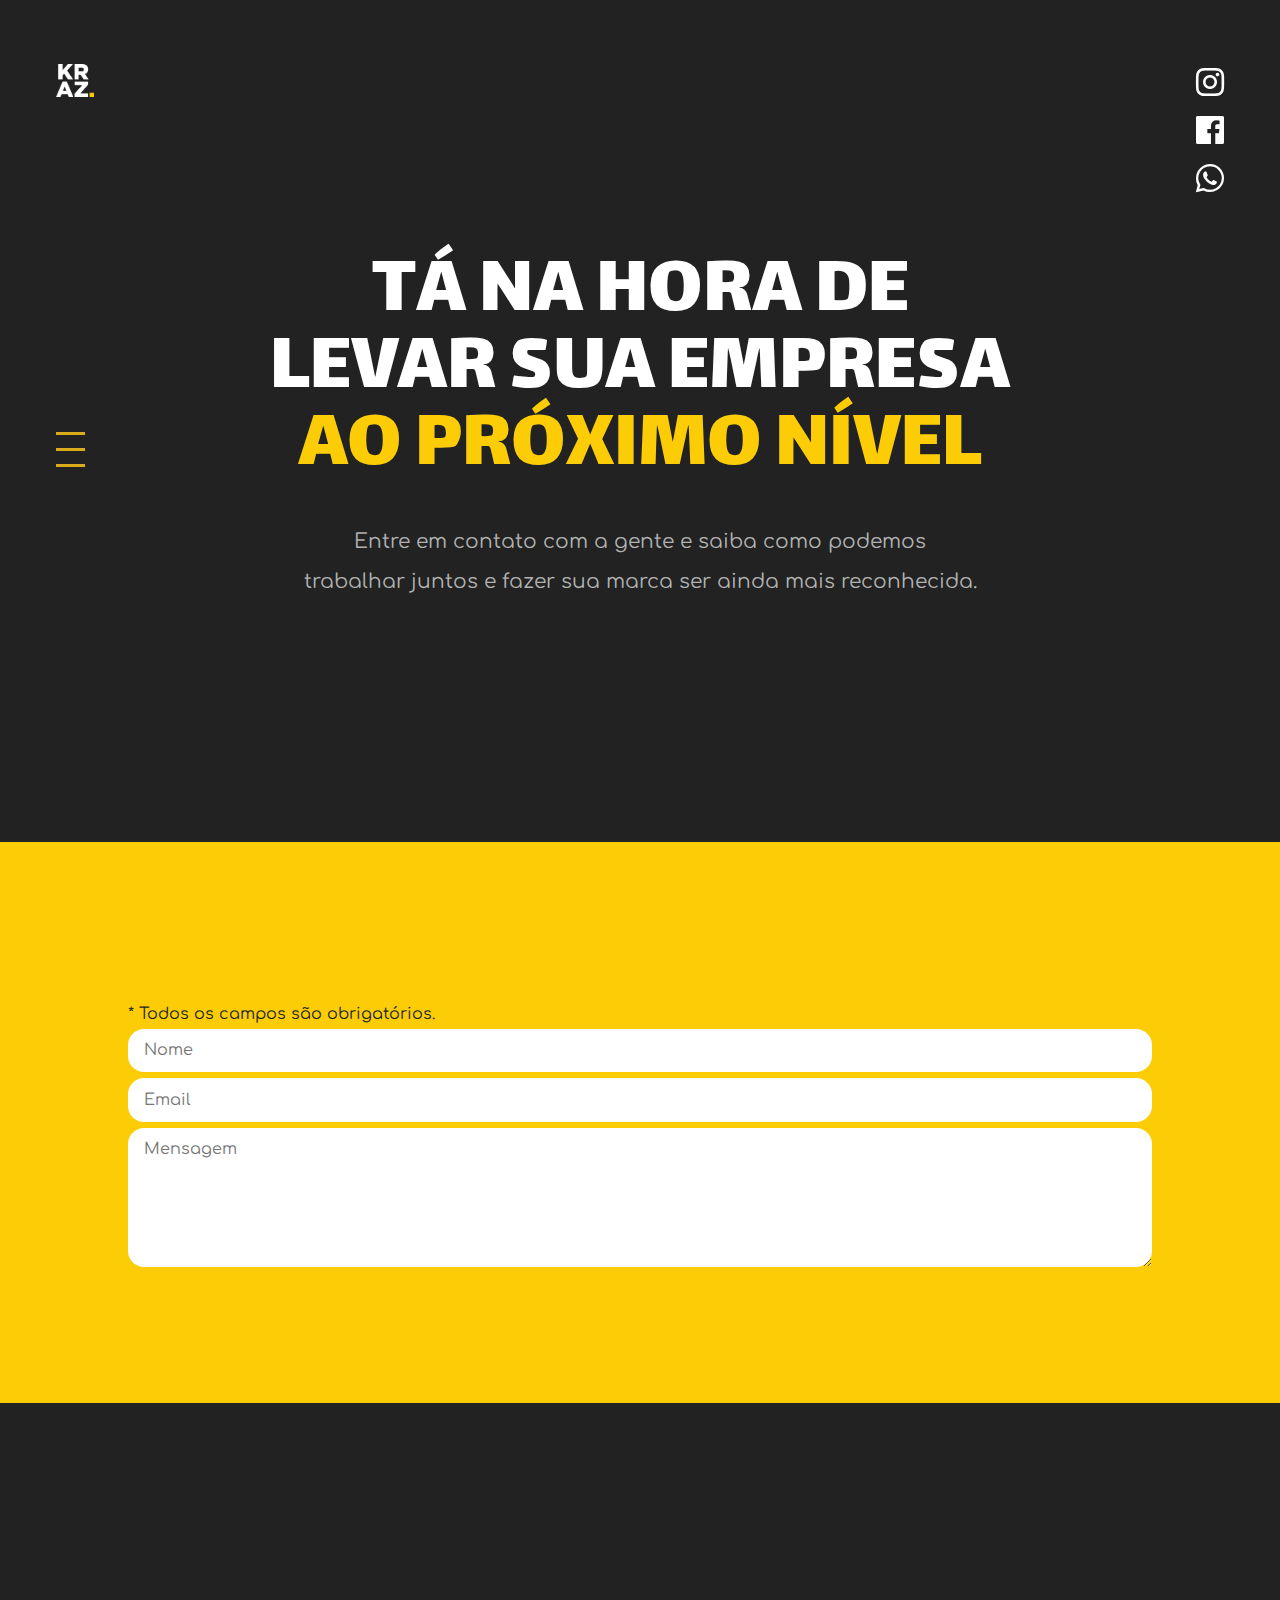
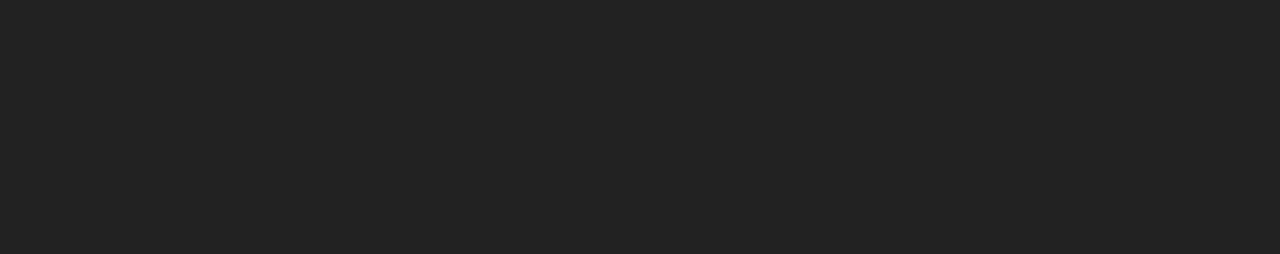
==== commit 0a65a02d: "Update social to icons in contact page" ====
--- a/contact.html
+++ b/contact.html
@@ -5,6 +5,8 @@
   <meta charset="UTF-8">
   <meta name="viewport" content="width=device-width, initial-scale=1.0">
   <title>KRAZ - Contato</title>
+  <link rel="shortcut icon" href="favicon.ico" type="image/x-icon">
+  <link rel="icon" href="favicon.ico" type="image/x-icon">
   <link rel="stylesheet" type="text/css" href="css/bootstrap.min.css">
   <link rel="stylesheet" type="text/css" href="css/fontawesome-all.min.css">
   <link rel="stylesheet" type="text/css" href="css/style.css">
@@ -27,9 +29,9 @@
       </ul>
     </div>
     <div class="social-media">
-      <div class="social-link-holder"><a href="https://www.instagram.com/agenciakraz/">Instagram</a></div>
-      <div class="social-link-holder"><a href="https://www.facebook.com/agencia.kraz">Facebook</a></div>
-      <div class="social-link-holder"><a href="https://api.whatsapp.com/send?phone=5511911485581">Whatsapp</a></div>
+      <div class="social-link-holder"><a target="_blank" rel="noopener" title="Instagram" href="https://www.instagram.com/agenciakraz/"><i class="fab fa-instagram"></i></a></div>
+      <div class="social-link-holder"><a target="_blank" rel="noopener" title="Facebook" href="https://www.facebook.com/agencia.kraz"><i class="fab fa-facebook"></i></a></div>
+      <div class="social-link-holder"><a target="_blank" rel="noopener" title="Whatsapp" href="https://api.whatsapp.com/send?phone=5511911485581"><i class="fab fa-whatsapp"></i></a></div>
     </div>
   </div>
   <nav class="container-fluid cnav">
@@ -41,9 +43,9 @@
       </div>
       <div class="col text-right">
         <div class="social-media">
-          <div class="social-link-holder"><a href="https://www.instagram.com/agenciakraz/">Instagram</a></div>
-          <div class="social-link-holder"><a href="https://www.facebook.com/agencia.kraz">Facebook</a></div>
-          <div class="social-link-holder"><a href="https://api.whatsapp.com/send?phone=5511911485581">Whatsapp</a></div>
+          <div class="social-link-holder"><a target="_blank" rel="noopener" title="Instagram" href="https://www.instagram.com/agenciakraz/"><i class="fab fa-instagram"></i></a></div>
+      <div class="social-link-holder"><a target="_blank" rel="noopener" title="Facebook" href="https://www.facebook.com/agencia.kraz"><i class="fab fa-facebook"></i></a></div>
+      <div class="social-link-holder"><a target="_blank" rel="noopener" title="Whatsapp" href="https://api.whatsapp.com/send?phone=5511911485581"><i class="fab fa-whatsapp"></i></a></div>
         </div>
       </div>
     </div>
@@ -74,7 +76,7 @@
         </div>
         <span class="required-fields">* Todos os campos são obrigatórios.</span>
 
-        <form>
+        <form action="https://formspree.io/f/mgepgnka" method="POST">
           <input type="text" id="name" name="name" maxlength="155" placeholder="Nome" required>
           <input type="email" id="email" name="email" maxlength="254" placeholder="Email" required>
           <textarea id="message" name="message" placeholder="Mensagem" rows="5" required></textarea>
@@ -99,10 +101,9 @@
           <div class="title">E-mail</div>
           <div class="contact-info"><a href="mailto:agenciakraz@gmail.com">agenciakraz@gmail.com</a></div>
           <div class="social-media">
-            <div class="social-link-holder"><a href="https://www.instagram.com/agenciakraz/">Instagram</a></div>
-            <div class="social-link-holder"><a href="https://www.facebook.com/agencia.kraz">Facebook</a></div>
-            <div class="social-link-holder"><a href="https://api.whatsapp.com/send?phone=5511911485581">Whatsapp</a>
-            </div>
+            <div class="social-link-holder"><a target="_blank" rel="noopener" title="Instagram" href="https://www.instagram.com/agenciakraz/"><i class="fab fa-instagram"></i></a></div>
+            <div class="social-link-holder"><a target="_blank" rel="noopener" title="Facebook" href="https://www.facebook.com/agencia.kraz"><i class="fab fa-facebook"></i></a></div>
+            <div class="social-link-holder"><a target="_blank" rel="noopener" title="Whatsapp" href="https://api.whatsapp.com/send?phone=5511911485581"><i class="fab fa-whatsapp"></i></a></div>
           </div>
         </div>
       </div>
--- a/css/style.css
+++ b/css/style.css
@@ -42,7 +42,7 @@
 
 *,
 body {
-  font-family: "Comfortaa", cursive;
+  font-family: "Comfortaa", sans-serif;
   font-weight: 400;
   -webkit-font-smoothing: antialiased;
   text-rendering: optimizeLegibility;
@@ -55,7 +55,7 @@
 h4,
 h5,
 h6 {
-  font-family: "Lalezar", cursive;
+  font-family: "Lalezar", sans-serif;
 }
 
 button {
@@ -65,7 +65,7 @@
 
 .cr-btn {
   display: inline-block;
-  font-family: "Lalezar", cursive;
+  font-family: "Lalezar", sans-serif;
   font-size: 1.45rem;
   color: #fff;
   text-transform: uppercase;
@@ -222,13 +222,13 @@
 }
 
 .main-menu .contant-info div {
-  font-family: "Lalezar", cursive;
+  font-family: "Lalezar", sans-serif;
   font-size: 1.3rem;
   color: #777a80;
 }
 
 .main-menu .contant-info div a {
-  font-family: "Lalezar", cursive;
+  font-family: "Lalezar", sans-serif;
   font-size: 1.3rem;
   color: #777a80;
   -webkit-transition: all 0.3s ease;
@@ -260,7 +260,7 @@
   display: inline-block;
   font-size: 5.3rem;
   line-height: 5.3rem;
-  font-family: "Lalezar", cursive;
+  font-family: "Lalezar", sans-serif;
   color: #14181c;
   text-transform: uppercase;
   -webkit-transition: all 0.5s ease;
@@ -290,8 +290,8 @@
 }
 
 .main-menu .social-media .social-link-holder a {
-  font-size: 1.2rem;
-  font-family: "Lalezar", cursive;
+  font-size: 2rem;
+  font-family: "Lalezar", sans-serif;
   color: #a8aaad;
   -webkit-transition: all 0.3s ease;
   transition: all 0.3s ease;
@@ -342,8 +342,8 @@
 }
 
 .cnav .social-media .social-link-holder a {
-  font-size: 1.2rem;
-  font-family: "Lalezar", cursive;
+  font-size: 2rem;
+  font-family: "Lalezar", sans-serif;
   color: #fff;
   -webkit-transition: all 0.3s ease;
   transition: all 0.3s ease;
@@ -574,7 +574,7 @@
 .extra-lg-text {
   color: #fff;
   text-align: center;
-  font-family: "Lalezar", cursive;
+  font-family: "Lalezar", sans-serif;
   font-size: 6rem;
   line-height: 5rem;
   text-transform: uppercase;
@@ -586,12 +586,12 @@
 
 .extra-lg-text span {
   display: inline-block;
-  font-family: "Lalezar", cursive;
+  font-family: "Lalezar", sans-serif;
 }
 
 .extra-lg-text .other-color {
   color: #4ecca3;
-  font-family: "Lalezar", cursive;
+  font-family: "Lalezar", sans-serif;
 }
 
 .header-text-logo {
@@ -641,7 +641,7 @@
 }
 
 .boxy .text ul li {
-  font-family: "Lalezar", cursive;
+  font-family: "Lalezar", sans-serif;
   text-transform: uppercase;
   font-size: 1.2rem;
 }
@@ -651,14 +651,14 @@
 }
 
 .boxy .bottom-text .link {
-  font-family: "Lalezar", cursive;
+  font-family: "Lalezar", sans-serif;
   text-transform: uppercase;
   color: #fff;
   font-size: 1.3rem;
 }
 
 .boxy .bottom-text .link a {
-  font-family: "Lalezar", cursive;
+  font-family: "Lalezar", sans-serif;
   text-transform: uppercase;
   color: #fff;
   font-size: 1.3rem;
@@ -886,21 +886,21 @@
 .lg-text {
   color: #fff;
   text-align: center;
-  font-family: "Lalezar", cursive;
+  font-family: "Lalezar", sans-serif;
   font-size: 5.3rem;
-  line-height: 3.9rem;
+  line-height: 4.8rem;
   text-transform: uppercase;
   margin-bottom: 2.2rem;
 }
 
 .lg-text span {
-  font-family: "Lalezar", cursive;
+  font-family: "Lalezar", sans-serif;
   display: inline-block;
 }
 
 .lg-text .other-color {
   color: #4ecca3;
-  font-family: "Lalezar", cursive;
+  font-family: "Lalezar", sans-serif;
 }
 
 .normal-text p {
@@ -912,7 +912,7 @@
 .slg-text {
   color: #fff;
   text-align: center;
-  font-family: "Lalezar", cursive;
+  font-family: "Lalezar", sans-serif;
   font-size: 5rem;
   line-height: 3.9rem;
   text-transform: uppercase;
@@ -920,13 +920,13 @@
 }
 
 .slg-text span {
-  font-family: "Lalezar", cursive;
+  font-family: "Lalezar", sans-serif;
   display: inline-block;
 }
 
 .slg-text .other-color {
   color: #4ecca3;
-  font-family: "Lalezar", cursive;
+  font-family: "Lalezar", sans-serif;
 }
 
 .normal-lg-text {
@@ -934,14 +934,14 @@
 }
 
 .normal-lg-text p {
-  font-family: "Lalezar", cursive;
+  font-family: "Lalezar", sans-serif;
   color: rgba(255, 255, 255, 0.66);
   font-size: 2.5rem;
   line-height: 3.3rem;
 }
 
 .normal-lg-text p a {
-  font-family: "Lalezar", cursive;
+  font-family: "Lalezar", sans-serif;
   color: rgba(255, 255, 255, 0.66);
   font-size: 2rem;
   line-height: 3.3rem;
@@ -1053,7 +1053,7 @@
 }
 
 .text-box .title {
-  font-family: "Lalezar", cursive;
+  font-family: "Lalezar", sans-serif;
   font-size: 2.4rem;
   margin-bottom: 0.8rem;
 }
@@ -1192,7 +1192,7 @@
 }
 
 .jobs-section .job-box .title {
-  font-family: "Lalezar", cursive;
+  font-family: "Lalezar", sans-serif;
   font-size: 2.4rem;
   line-height: 2.5rem;
   text-transform: uppercase;
@@ -1246,7 +1246,7 @@
   display: inline-block;
   color: #232931;
   text-align: left;
-  font-family: "Lalezar", cursive;
+  font-family: "Lalezar", sans-serif;
   font-size: 5.3rem;
   line-height: 3.9rem;
   text-transform: uppercase;
@@ -1312,7 +1312,7 @@
 }
 
 .post-section .post-header .post-info-holder .link-holder a {
-  font-family: "Lalezar", cursive;
+  font-family: "Lalezar", sans-serif;
   font-size: 1.7rem;
   color: #393e46;
   text-transform: uppercase;
@@ -1355,7 +1355,7 @@
   display: inline-block;
   color: #232931;
   text-align: left;
-  font-family: "Lalezar", cursive;
+  font-family: "Lalezar", sans-serif;
   font-size: 5.3rem;
   line-height: 3.9rem;
   text-transform: uppercase;
@@ -1458,7 +1458,7 @@
 }
 
 .our-people-section .people-box .title {
-  font-family: "Lalezar", cursive;
+  font-family: "Lalezar", sans-serif;
   font-size: 2.4rem;
   line-height: 2.5rem;
   text-transform: uppercase;
@@ -1489,7 +1489,7 @@
 }
 
 .social-row .social-media .social-link-holder a {
-  font-family: "Lalezar", cursive;
+  font-family: "Lalezar", sans-serif;
   font-size: 2.5rem;
   color: #fff;
   -webkit-transition: all 0.3s ease;
@@ -1577,21 +1577,21 @@
 }
 
 .footer .contact-info-holder .title {
-  font-family: "Lalezar", cursive;
+  font-family: "Lalezar", sans-serif;
   font-size: 1.6rem;
   color: #777a80;
 }
 
 .footer .contact-info-holder .contact-info {
-  font-family: "Lalezar", cursive;
+  font-family: "Lalezar", sans-serif;
   color: #fff;
-  font-size: 4.8rem;
+  font-size: 3.2rem;
 }
 
 .footer .contact-info-holder .contact-info a {
-  font-family: "Lalezar", cursive;
+  font-family: "Lalezar", sans-serif;
   color: #fff;
-  font-size: 4.8rem;
+  font-size: 3.2rem;
   -webkit-transition: all 0.3s ease;
   transition: all 0.3s ease;
 }
@@ -1621,8 +1621,8 @@
 }
 
 .footer .contact-info-holder .social-media .social-link-holder a {
-  font-size: 1.2rem;
-  font-family: "Lalezar", cursive;
+  font-size: 2rem;
+  font-family: "Lalezar", sans-serif;
   color: #fff;
   -webkit-transition: all 0.3s ease;
   transition: all 0.3s ease;
@@ -1656,12 +1656,12 @@
 
   .footer .contact-info-holder .contact-info,
   .form-contact .contact-info-holder .contact-info {
-    font-size: 4rem;
+    font-size: 2rem;
   }
 
   .footer .contact-info-holder .contact-info a,
   .form-contact .contact-info-holder .contact-info a {
-    font-size: 4rem;
+    font-size: 2rem;
   }
 
   .post-box {
@@ -1722,7 +1722,7 @@
 
   .lg-text {
     font-size: 4rem;
-    line-height: 2.8rem;
+    line-height: 3.6rem;
   }
 
   .header-contact .lg-text {
@@ -2090,7 +2090,7 @@
 
   .lg-text {
     font-size: 2.6rem;
-    line-height: 1.9rem;
+    line-height: 2.4rem;
   }
 
 
@@ -2145,7 +2145,7 @@
   }
 
   .footer .contact-info-holder .social-media .social-link-holder a {
-    font-size: 0.9rem;
+    font-size: 1.6rem;
   }
 
   .footer.one-word {
@@ -2398,7 +2398,7 @@
   }
 
   .footer .contact-info-holder .social-media .social-link-holder a {
-    font-size: 0.7rem;
+    font-size: 1.5rem;
   }
 
   .process-section {
